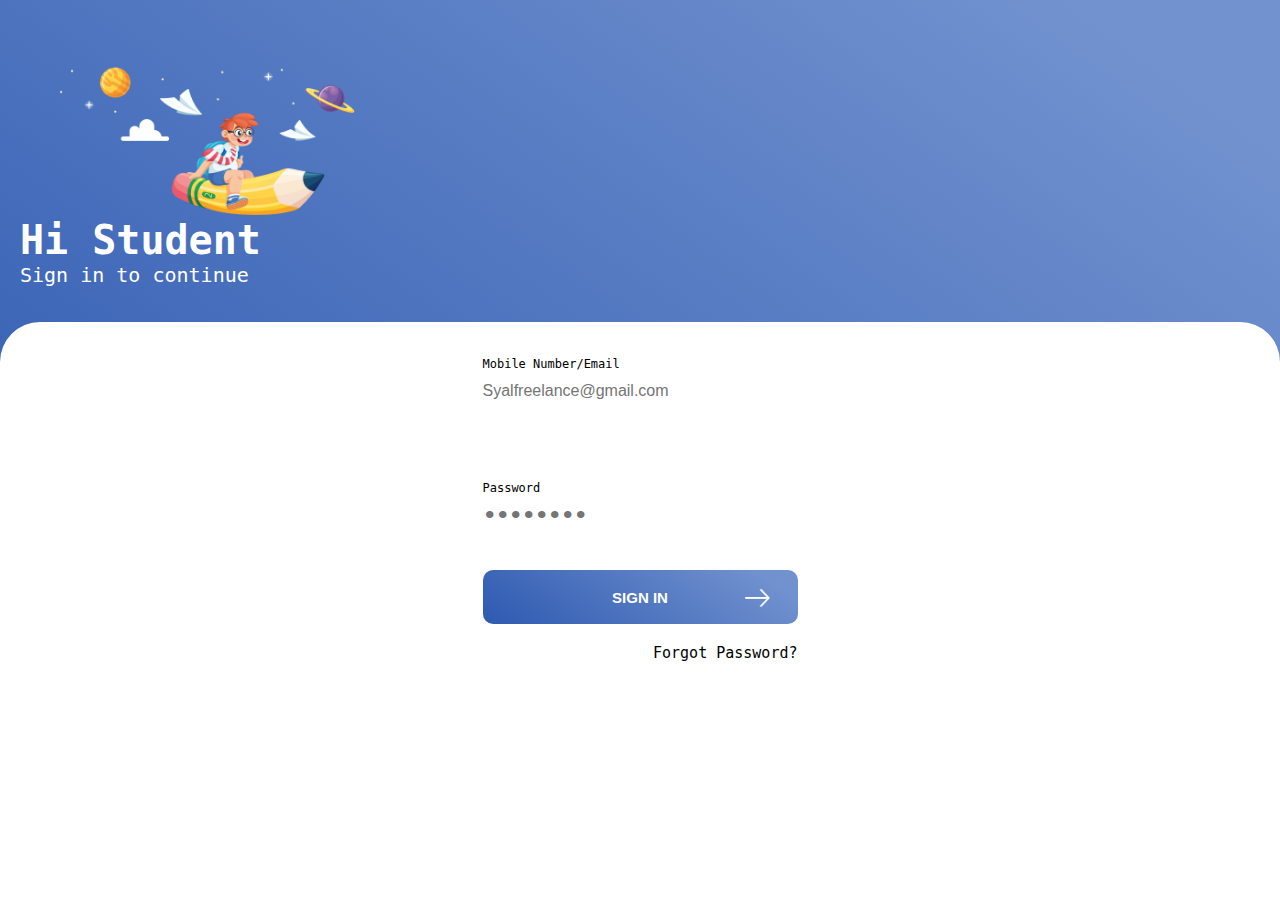
==== index.html @ 26e79b1a "Rename login.html to index.html" ====
<!DOCTYPE html>
<html lang="es">
<head>
    <meta charset="UTF-8">
    <meta http-equiv="X-UA-Compatible" content="IE=edge">
    <meta name="viewport" content="width=device-width, initial-scale=1.0">

    <link rel="stylesheet" href="css/configuraciongeneral.css">
    <link rel="stylesheet" href="css/login_movil.css" >

    <link rel="preconnect" href="https://fonts.googleapis.com">
    <link rel="preconnect" href="https://fonts.gstatic.com" crossorigin>
    <link href="https://fonts.googleapis.com/css2?family=Source+Sans+Pro:wght@200;300;400;600;700&display=swap" rel="stylesheet">


    <title>login</title>
</head>
<body>

    <div class="login-background">
        <section class="banner-login">
            <img src="img/imagen3.png" alt="Imagen del Vector">
            <h2 >Hi Student</h2>
            <span>Sign in to continue</span>
        </section>
        
        <section class="formulario-login">
            <form class="formulario">
                <label class="formulario-label">Mobile Number/Email
                    <input type="text" placeholder="Syalfreelance@gmail.com">
                </label>
                    <label class="formulario-label">Password<br>
                    <input type="password" placeholder="⚫︎⚫︎⚫︎⚫︎⚫︎⚫︎⚫︎⚫︎">
                </label>
                    <button>SIGN IN <img class="boton-flecha" src="img/right.png" alt=""> </button>

                    <label class="formulario-mensaje">Forgot Password?</label>
            </form>
        </section>
    </div>
    
</body>
</html>
---- css/configuraciongeneral.css ----
*{
    margin: 0;
    padding: 0;
    box-sizing: border-box;
    
}
html{
    font-family: monospace;
    font-size: 10px;
}
:root{
    /* variables de color*/
    --rojo: red;
    --verde: rgb(176, 221, 176);
    --amarillo: #F7E914;
    --gris: #C4C4C4;
    --texto: black;
    --letra: 'Roboto', sans-serif;
    
    --texto: 
    --h1 : 2rem;
    --h2 : 2.4rem;
    --h3 : 14rem;
    --parrafo : 1.5rem;
}
/*ESTRCUTURA DE LAS SECCIONES*/
.background-Section{
    width: 100%;
    padding-top: 2.5rem;
    padding-bottom: 2.5rem;

    background: linear-gradient(313.78deg, #2855AE -3.15%, #7292CF 100%);
}
.background-Section-img_School{
    width: 116px;
    height: 19.84px;
    margin-top: 81.13px;
}
.background-Section-img_ERP{
    width: 116px;
    height: 35.36px;
}
.background-Section-img_lapiz{

    height: 310.44px;
    margin-top: 155px;
}
.section-body{
    max-width: 130rem;
    height: auto;
    margin: auto;
    display: flex;
    align-items: center;
}
---- css/login_movil.css ----
.login-background{
    background: linear-gradient(35.54deg, #2855AE -7.25%, #7292CF 90.75%);
    padding-top: 6.7rem;
}
.banner-login img{
    width: 29.5rem;
    align-self: flex-end;
    margin-left: 60px;
}
.banner-login h2{
    color: #fff;
    font-size: 40px;
    font-weight: 600;
    margin-left: 2rem;
    
}
.banner-login span{
    font-size: 20px;
    font-weight: 0; 
    color: #fff;
    margin-left: 2rem;
}
.formulario-login{
    background-color:white;
    border-radius: 4rem 4rem 0rem 0rem;
   margin-top: 35px
}
.formulario{
    margin: auto;
    width: 31.5rem;

    display: flex;
    flex-direction: column;
    
}
.formulario-label{
    font-size: 1.2rem;
    color: var(--gris3);
    margin-bottom: 3.5rem;

    display: flex;
    flex-direction: column;
    margin-top: 35px
}
.formulario-label input{
    width: 100%;
    height: 4rem;
    border: none;
    border-bottom: 1px solid var(--gris3);
    outline: none;
    font-size: 1.6rem;
}
.formulario button{
    
    cursor: pointer;
    width: 31.5rem;
    height: 5.4rem;
    border-style: none;
    border-radius: 1rem;
    font-weight: 600;
    color: #fff;
    font-size: 1.5rem;

    background: linear-gradient(35.54deg, #2855AE -7.25%, #7292CF 90.75%);

    display: flex;
    justify-content: center;
    align-items: center;

    position: relative;
}
.formulario button img{
    width: 2.5rem;
    position:absolute;
    right: 2.8rem;
    
}
.formulario-mensaje{
    align-self: flex-end;
    font-size: var(--parrafo);
    margin-top: 2rem;
}
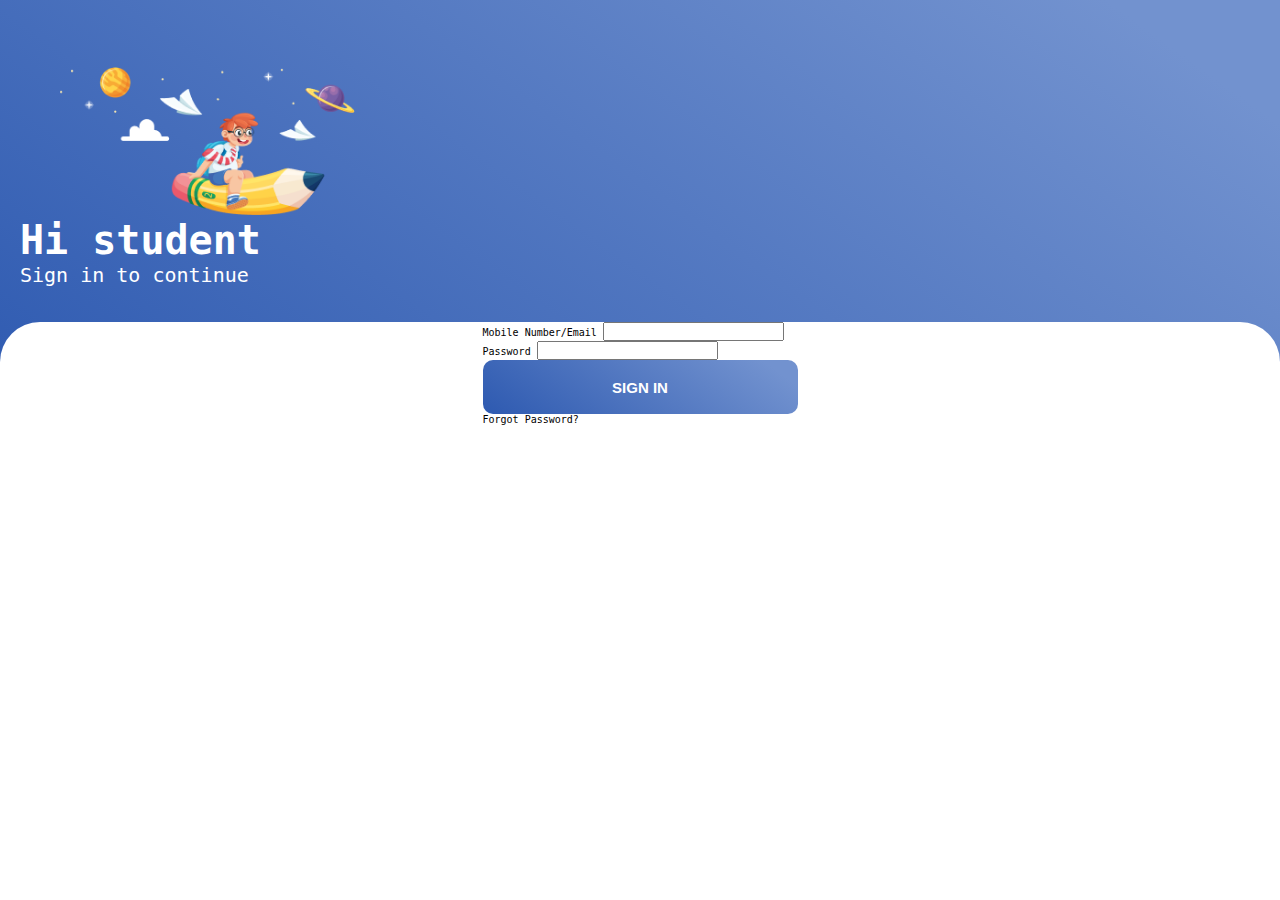
==== commit c52c5244: "Update index.html" ====
--- a/index.html
+++ b/index.html
@@ -4,40 +4,40 @@
     <meta charset="UTF-8">
     <meta http-equiv="X-UA-Compatible" content="IE=edge">
     <meta name="viewport" content="width=device-width, initial-scale=1.0">
+    <title>Document</title>
+    <link rel="preconnect" href="https://fonts.googleapis.com">
+<link rel="preconnect" href="https://fonts.gstatic.com" crossorigin>
+<link href="https://fonts.googleapis.com/css2?family=Source+Sans+Pro:wght@200;300;400&display=swap" rel="stylesheet">
+<link rel="stylesheet" href="css/movil.css">
+<link rel="stylesheet" href="css/configuraciongeneral.css">
+<link rel="stylesheet" href="css/login_movil.css">
 
-    <link rel="stylesheet" href="css/configuraciongeneral.css">
-    <link rel="stylesheet" href="css/login_movil.css" >
-
-    <link rel="preconnect" href="https://fonts.googleapis.com">
-    <link rel="preconnect" href="https://fonts.gstatic.com" crossorigin>
-    <link href="https://fonts.googleapis.com/css2?family=Source+Sans+Pro:wght@200;300;400;600;700&display=swap" rel="stylesheet">
-
-
-    <title>login</title>
 </head>
 <body>
-
-    <div class="login-background">
+   <div class="login-background">
         <section class="banner-login">
-            <img src="img/imagen3.png" alt="Imagen del Vector">
-            <h2 >Hi Student</h2>
+            <img src="img/imagen3.png" alt="">
+            <h2>Hi student</h2>
             <span>Sign in to continue</span>
         </section>
-        
-        <section class="formulario-login">
-            <form class="formulario">
-                <label class="formulario-label">Mobile Number/Email
-                    <input type="text" placeholder="Syalfreelance@gmail.com">
-                </label>
-                    <label class="formulario-label">Password<br>
-                    <input type="password" placeholder="⚫︎⚫︎⚫︎⚫︎⚫︎⚫︎⚫︎⚫︎">
-                </label>
-                    <button>SIGN IN <img class="boton-flecha" src="img/right.png" alt=""> </button>
 
-                    <label class="formulario-mensaje">Forgot Password?</label>
-            </form>
-        </section>
+    <section class="formulario-login">
+        <form class="formulario" action="">
+            <label class="formulario__label" for="">
+                Mobile Number/Email
+                <input type="text">
+            </label>
+            <label class="formulario__label" for="">
+                Password
+                <input type="password">
+           </label>
+            <button>SIGN IN</button>
+            <label class="formulario__mensaje" for="">Forgot Password?</label>
+        </form>
+    </section>
+
     </div>
-    
+     
 </body>
 </html>
+
--- a/css/movil.css
+++ b/css/movil.css
@@ -0,0 +1,93 @@
+.section-movil{
+    max-width: 375px;
+    padding: 2rem;
+}
+.section-body{
+    width: 130rem;
+    height: auto;
+    margin: auto;
+}
+/* -----------------*/
+.section-imagen{
+    width: 3rem;
+}
+.section-ram{
+    display: flex;
+    flex-direction: column;
+}
+
+.section-ram__img{
+    width: 100%;
+}
+.section-ram__titulo{
+    font-size: variable(--h2);
+    color: var(--texto);
+    margin-top: 1rem;
+    font-family: 'Roboto', sans-serif;
+}
+
+.section-ram__descripcion{
+    font-family: var(--letra);
+    font-size: var(--parrafo);
+    color: var(--texto);
+    margin-top: 1rem;
+    text-align: justify;
+    
+}
+.section-ram__botonVerMas{
+    min-width: 10rem;
+    height: 4rem;
+    border-radius: 5%;
+    background-color: var(--verde);
+    color: var(--texto);
+    font-size: 1.8rem;
+    font-weight: 600;
+    text-decoration: none;
+    
+    display: flex;
+    justify-content: center;
+    align-items: center;
+    margin-top: 1rem;
+    align-self: flex-end;   
+}
+.section-ram__botonVerMas:hover{
+    background-color:  rgb(102, 106, 102);
+    transition: 0.3s;
+    border: 0.1rem solid black;
+}
+/*************************/
+
+.section-movil__titulo{
+    text-align: center;
+    font-size: var(--h2);
+    margin-top: 1.5rem;
+    font-family: 'Roboto', sans-serif;
+}
+.section-movil__imagen2{
+    width: 100%;
+    margin-top: 6rem;
+}
+.section-movil__descripcion1{
+    font-family: var(--letra);
+    text-align: center;
+}
+.section-ram__botonVerMas2{
+    min-width: 12rem;
+    height: 3.5rem;
+    border-radius: 5%;
+    background-color: var(--gris);
+    color: var(--texto);
+    font-size: 1.8rem;
+    text-decoration: none;
+    
+    display: flex;
+    justify-content: center;
+    align-items: center;
+    margin-top: 1.8rem;
+    align-self:center;   
+}
+.section-ram__botonVerMas2:hover{
+    background-color:  rgb(102, 106, 102);
+    transition: 0.3s;
+    border: 0.1rem solid black;
+}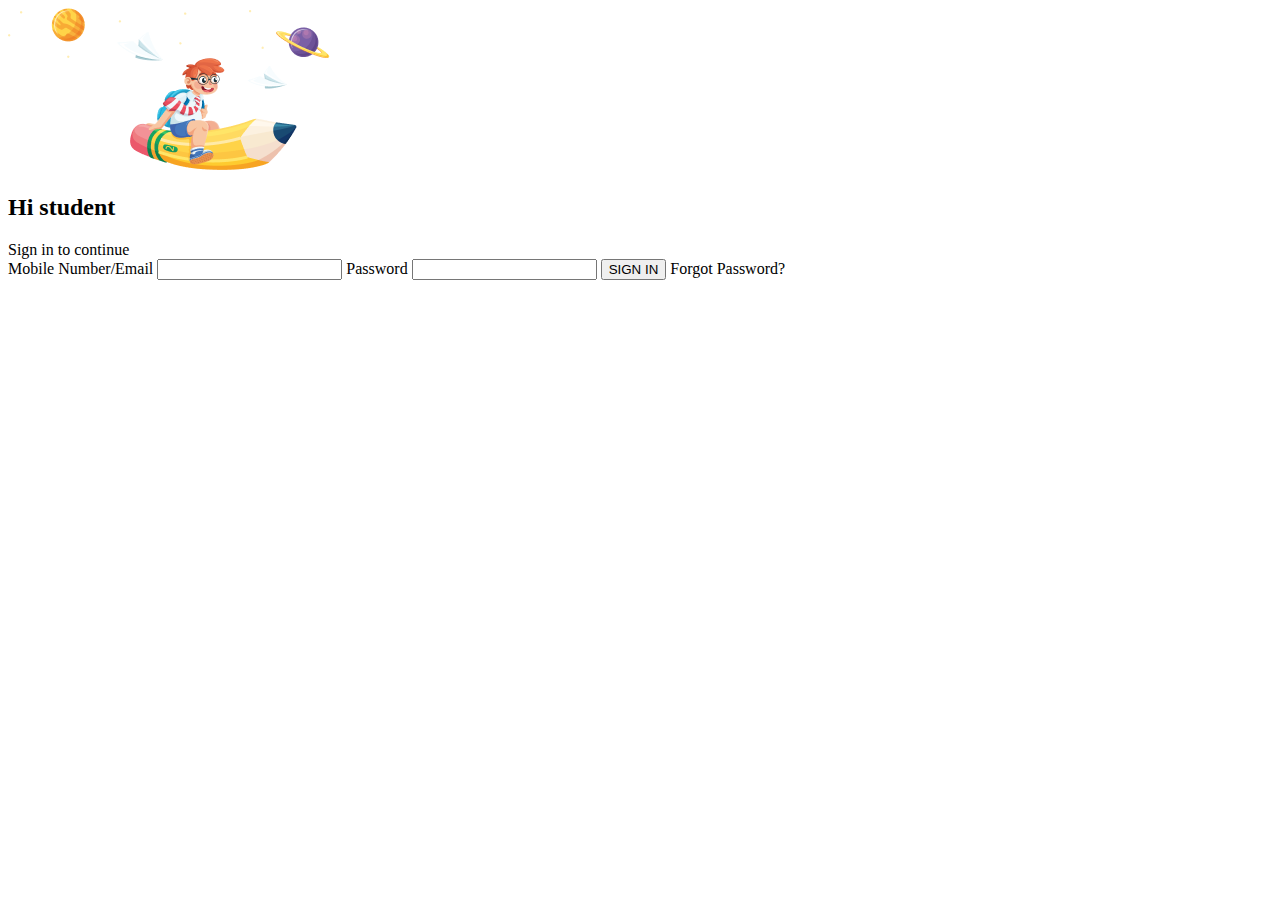
==== commit eb2d594a: "Rename login1.html to index.html" ====
--- a/index.html
+++ b/index.html
@@ -10,7 +10,12 @@
 <link href="https://fonts.googleapis.com/css2?family=Source+Sans+Pro:wght@200;300;400&display=swap" rel="stylesheet">
 <link rel="stylesheet" href="css/movil.css">
 <link rel="stylesheet" href="css/configuraciongeneral.css">
-<link rel="stylesheet" href="css/login_movil.css">
+<link rel="stylesheet" href="css/login_movil1.css">
+    
+    <link rel="stylesheet" href="css/index_pc1.css" media="( min-width: 1024px)" >
+
+    <link rel="stylesheet" href="css/index_tablet1.css" media="( min-width: 768px)" >
+
 
 </head>
 <body>
@@ -40,4 +45,3 @@
      
 </body>
 </html>
-
